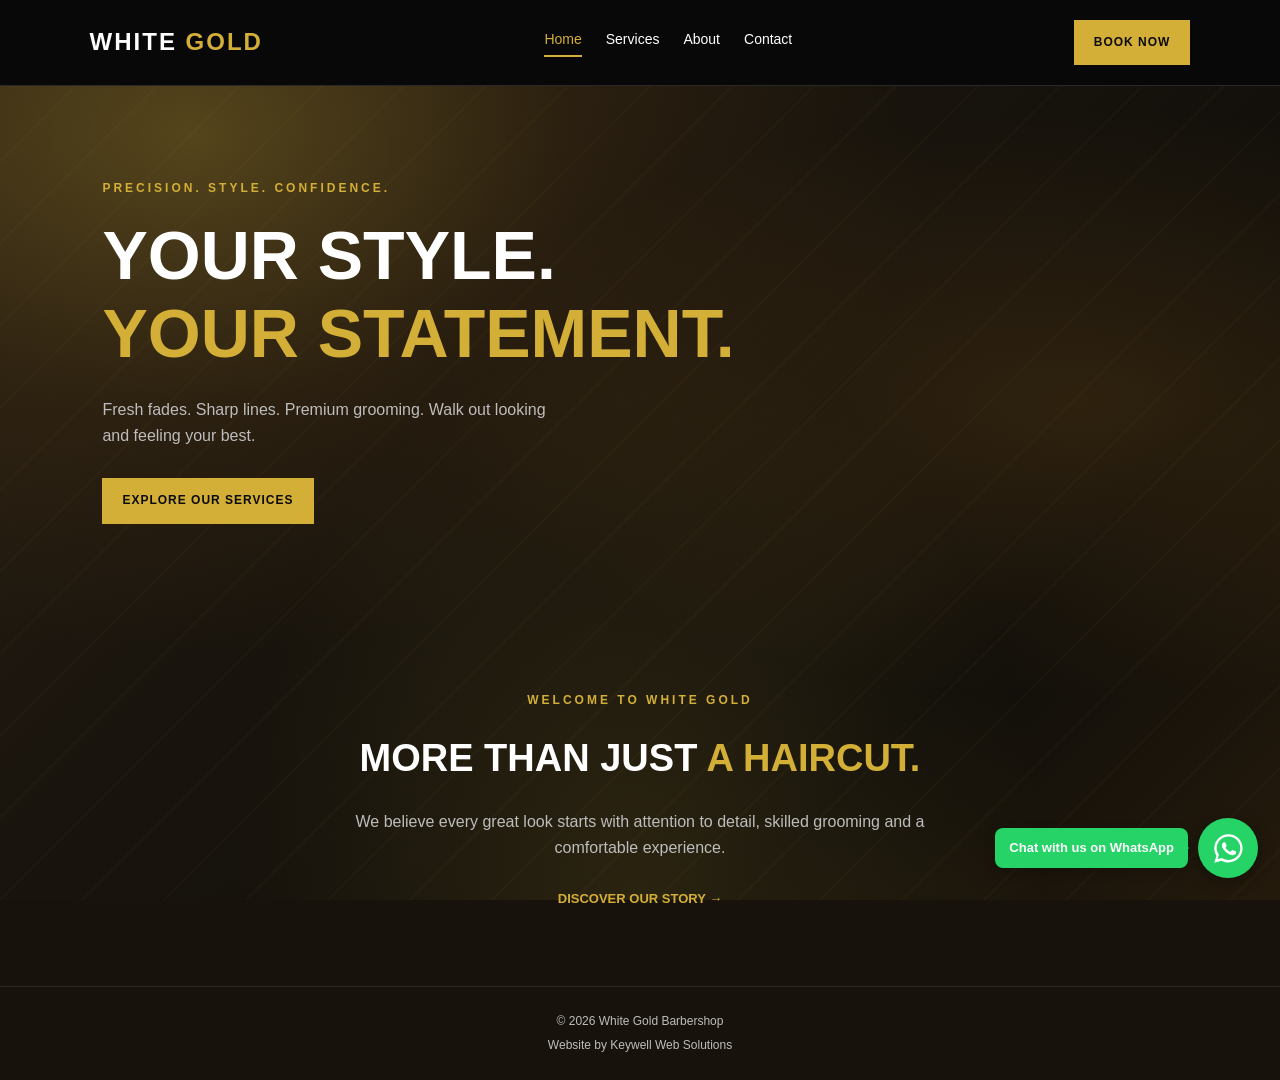
==== html/index.html @ 5f94e581 "Initial commit" ====
<!DOCTYPE html>
<html lang="en">
<head>
    <meta charset="UTF-8">
    <meta name="viewport" content="width=device-width, initial-scale=1.0">

    <title>White Gold Barbershop | Home</title>

    <link rel="stylesheet" href="../css/style.css">

    <script src="../js/script.js" defer></script>
</head>
<body>

    <!-- Website navigation -->
    <header class="navbar">
        <a href="index.html" class="logo">
            WHITE <span>GOLD</span>
        </a>

        <nav>
            <a href="index.html">Home</a>
            <a href="services.html">Services</a>
            <a href="about.html">About</a>
            <a href="contact.html">Contact</a>
        </nav>

        <a href="booking.html" class="book-button">BOOK NOW</a>
    </header>

    <!-- Main homepage content -->
    <main>
        <section class="hero">
            <div class="hero-content">
                <p class="tagline">PRECISION. STYLE. CONFIDENCE.</p>

                <h1>
                    YOUR STYLE.<br>
                    <span>YOUR STATEMENT.</span>
                </h1>

                <p class="description">
                    Fresh fades. Sharp lines. Premium grooming.
                    Walk out looking and feeling your best.
                </p>

                <a href="services.html" class="gold-button">
                    EXPLORE OUR SERVICES
                </a>
            </div>
        </section>

        <!-- Welcome section -->
        <section class="welcome">
            <p class="tagline">WELCOME TO WHITE GOLD</p>

            <h2>MORE THAN JUST <span>A HAIRCUT.</span></h2>

            <p>
                We believe every great look starts with attention
                to detail, skilled grooming and a comfortable experience.
            </p>

            <a href="about.html" class="text-link">
                DISCOVER OUR STORY →
            </a>
        </section>
    </main>

    <!-- Website footer -->
    <footer>
        <p>© 2026 White Gold Barbershop</p>
        <p>Website by Keywell Web Solutions</p>
    </footer>


    
<!-- Floating WhatsApp Contact Icon -->
<a
    href="https://wa.me/254117579587?text=Hello%20White%20Gold%20Barbershop"
    class="whatsapp-float"
    target="_blank"
    rel="noopener noreferrer"
    aria-label="Chat with us on WhatsApp"
    title="Chat with us on WhatsApp">
    <svg viewBox="0 0 32 32" aria-hidden="true">
        <path fill="currentColor" d="M16 3C8.8 3 3 8.7 3 15.8c0 2.5.7 4.8 2 6.8L3 29l6.7-1.9c1.9 1 4 1.6 6.2 1.6 7.2 0 13-5.8 13-12.9S23.2 3 16 3zm0 23.4c-2 0-3.9-.5-5.5-1.5l-.4-.2-4 .9 1.1-3.9-.3-.4a10.7 10.7 0 0 1-1.7-5.6C5.2 9.8 10 5 16 5s10.8 4.8 10.8 10.7S22 26.4 16 26.4zm5.9-8c-.3-.2-1.9-.9-2.2-1-.3-.1-.5-.2-.7.2-.2.3-.8 1-.9 1.2-.2.2-.3.2-.6.1-.3-.2-1.3-.5-2.5-1.5-.9-.8-1.5-1.7-1.7-2-.2-.3 0-.5.1-.6l.5-.6c.2-.2.2-.3.3-.5.1-.2 0-.4 0-.6l-1-2.3c-.2-.6-.5-.5-.7-.5h-.6c-.2 0-.6.1-.9.4-.3.3-1.1 1.1-1.1 2.6s1.1 3 1.3 3.2c.1.2 2.2 3.4 5.4 4.7.8.4 1.4.5 1.9.7.8.2 1.5.2 2.1.1.7-.1 1.9-.8 2.2-1.5.3-.8.3-1.4.2-1.5-.1-.2-.3-.3-.6-.5z"/>
    </svg>
</a>


</body>
</html>
---- css/style.css ----
/* WHITE GOLD BARBERSHOP STYLES */

/* Basic reset */
* {
    margin: 0;
    padding: 0;
    box-sizing: border-box;
}

/* Website colours */
:root {
    --black: #0b0b0b;
    --dark: #151515;
    --gold: #d4af37;
    --white: #ffffff;
    --grey: #bdbdbd;
}

/* General page styling */
body {
    background: var(--black);
    color: var(--white);
    font-family: Arial, Helvetica, sans-serif;
    line-height: 1.6;
}

a {
    text-decoration: none;
}

/* Navigation */
.navbar {
    min-height: 85px;
    padding: 20px 7%;
    display: flex;
    justify-content: space-between;
    align-items: center;
    gap: 20px;
    background: #080808;
    border-bottom: 1px solid #292929;
}

.logo {
    color: var(--white);
    font-size: 24px;
    font-weight: 900;
    letter-spacing: 2px;
}

.logo span {
    color: var(--gold);
}

nav {
    display: flex;
    gap: 24px;
}

nav a {
    color: var(--white);
    font-size: 14px;
    transition: color 0.3s;
}

nav a:hover {
    color: var(--gold);
}

/* Buttons */
.book-button,
.gold-button {
    display: inline-block;
    background: var(--gold);
    color: var(--black);
    padding: 13px 20px;
    font-size: 12px;
    font-weight: bold;
    letter-spacing: 1px;
    transition: 0.3s;
}

.book-button:hover,
.gold-button:hover {
    background: var(--white);
}

/* Hero section */
.hero {
    min-height: 530px;
    padding: 90px 8%;
    display: flex;
    align-items: center;
    background:
        radial-gradient(
            circle at 80% 50%,
            #44330f 0%,
            #1c180e 25%,
            #0b0b0b 65%
        );
}

.hero-content {
    max-width: 680px;
}

.tagline {
    color: var(--gold);
    font-size: 12px;
    font-weight: bold;
    letter-spacing: 3px;
    margin-bottom: 18px;
}

.hero h1 {
    font-size: clamp(38px, 6vw, 68px);
    line-height: 1.15;
    margin-bottom: 25px;
}

h1 span,
h2 span {
    color: var(--gold);
}

.description {
    color: var(--grey);
    max-width: 460px;
    margin-bottom: 30px;
}

/* Welcome section */
.welcome {
    padding: 75px 8%;
    text-align: center;
    background: var(--dark);
}

.welcome h2 {
    font-size: clamp(25px, 4vw, 38px);
    margin-bottom: 20px;
}

.welcome > p:not(.tagline) {
    max-width: 600px;
    margin: 0 auto 25px;
    color: var(--grey);
}

.text-link {
    color: var(--gold);
    font-weight: bold;
    font-size: 13px;
}

.text-link:hover {
    color: var(--white);
}

/* Footer */
footer {
    padding: 25px 8%;
    text-align: center;
    border-top: 1px solid #292929;
    color: var(--grey);
    font-size: 12px;
}

footer p + p {
    margin-top: 5px;
}

/* Responsive layout for phones */
@media (max-width: 800px) {
    .navbar {
        flex-wrap: wrap;
        justify-content: center;
    }

    nav {
        width: 100%;
        justify-content: center;
        flex-wrap: wrap;
        gap: 15px;
    }

    .hero {
        min-height: 450px;
        padding: 65px 7%;
    }

    .book-button {
        margin-top: 5px;
    }
}

@media (max-width: 400px) {
    .navbar {
        padding: 18px 4%;
    }

    nav {
        gap: 12px;
    }

    nav a {
        font-size: 12px;
    }
}

/* SERVICES PAGE - CARD LAYOUT */

.service-grid {
    display: grid;
    grid-template-columns: repeat(3, minmax(0, 1fr));
    gap: 25px;
    margin: 40px auto;
    max-width: 1100px;
    text-align: left;
}

.service-card {
    background: #171717;
    border: 1px solid #3a321d;
    border-radius: 12px;
    padding: 30px 25px;
    min-height: 190px;
    display: flex;
    flex-direction: column;
    justify-content: center;
    transition: transform 0.3s ease, border-color 0.3s ease;
}

.service-card:hover {
    transform: translateY(-5px);
    border-color: #d4af37;
}

.service-card h3 {
    color: #ffffff;
    font-size: 21px;
    margin-bottom: 12px;
}

.service-card p {
    color: #bdbdbd;
    margin-bottom: 18px;
}

.service-card span {
    color: #d4af37;
    font-size: 13px;
    font-weight: bold;
}

/* Tablet and phone screens */
@media (max-width: 800px) {
    .service-grid {
        grid-template-columns: repeat(2, minmax(0, 1fr));
    }
}

@media (max-width: 520px) {
    .service-grid {
        grid-template-columns: 1fr;
    }

    .service-card {
        min-height: 160px;
    }
}

/* =====================================
   ABOUT PAGE
   ===================================== */

.about-intro {
    padding: 85px 8% 55px;
    text-align: center;
    background: #101010;
}

.about-intro h1 {
    font-size: clamp(32px, 5vw, 55px);
    line-height: 1.2;
    margin-bottom: 25px;
}

.about-intro h1 span {
    color: #d4af37;
}

.about-intro > p:last-child {
    max-width: 680px;
    margin: 0 auto;
    color: #bdbdbd;
}

/* Photo gallery */
.about-gallery {
    display: grid;
    width: 100%;
    padding: 35px 8%;
}

.gallery-photo {
    height: 320px;
    overflow: hidden;
    background: #171717;
    border: 1px solid #3a321d;
    border-radius: 10px;
}

.gallery-photo img {
    width: 100%;
    height: 100%;
    display: block;
    object-fit: cover;
    transition: transform 0.4s ease;
}

.gallery-photo:hover img {
    transform: scale(1.06);
}

/* Values cards */
.values-section {
    padding: 75px 8%;
    text-align: center;
}

.values-section h2 {
    font-size: clamp(25px, 4vw, 38px);
    margin-bottom: 35px;
}

.values-grid {
    display: grid;
    grid-template-columns: repeat(3, minmax(0, 1fr));
    gap: 22px;
    max-width: 1100px;
    margin: 0 auto;
    text-align: left;
}

.value-card {
    background: #171717;
    border: 1px solid #393226;
    border-radius: 10px;
    padding: 28px;
}

.value-card h3 {
    color: #d4af37;
    margin-bottom: 12px;
}

.value-card p {
    color: #bdbdbd;
}

/* About page call to action */
.about-cta {
    background: #111111;
    padding: 65px 8%;
    text-align: center;
}

.about-cta h2 {
    font-size: clamp(25px, 4vw, 38px);
}

.about-cta h2 span {
    color: #d4af37;
}

.about-cta p {
    color: #bdbdbd;
    margin: 15px 0 25px;
}

/* Responsive layout */
@media (max-width: 800px) {
    .about-gallery {
        grid-template-columns: repeat(2, minmax(0, 1fr));
    }

    .gallery-photo:last-child {
        display: none;
    }

    .values-grid {
        grid-template-columns: 1fr;
    }
}

@media (max-width: 520px) {
    .about-gallery {
        grid-template-columns: 1fr;
    }

    .gallery-photo {
        height: 280px;
    }

    .gallery-photo:last-child {
        display: block;
    }
}

/* =====================================
   CONTACT PAGE
   ===================================== */

.contact-heading {
    padding: 80px 8% 45px;
    text-align: center;
    background: #101010;
}

.contact-heading h1 {
    font-size: clamp(30px, 5vw, 48px);
    line-height: 1.2;
    margin-bottom: 20px;
}

.contact-heading h1 span {
    color: #d4af37;
}

.contact-heading > p:last-child {
    max-width: 650px;
    margin: 0 auto;
    color: #bdbdbd;
}

/* Contact cards */
.contact-layout {
    display: grid;
    grid-template-columns: repeat(3, minmax(0, 1fr));
    gap: 22px;
    padding: 50px 8%;
}

.contact-card {
    background: #171717;
    border: 1px solid #393226;
    border-radius: 10px;
    padding: 30px 22px;
    text-align: center;
}

.contact-icon {
    color: #d4af37;
    font-size: 34px;
    margin-bottom: 15px;
}

.contact-card h2 {
    font-size: 20px;
    margin-bottom: 12px;
}

.contact-card p {
    color: #bdbdbd;
    margin-bottom: 12px;
}

.contact-card .contact-detail {
    color: #d4af37;
    font-size: 13px;
    font-weight: bold;
}

/* Booking section */
.booking-section {
    padding: 70px 8%;
    text-align: center;
    background: #111111;
}

.booking-section h2 {
    font-size: clamp(25px, 4vw, 38px);
}

.booking-section h2 span {
    color: #d4af37;
}

.booking-section p:not(.tagline) {
    color: #bdbdbd;
    max-width: 600px;
    margin: 18px auto 25px;
}

/* Disabled booking button */
button.gold-button:disabled {
    border: none;
    opacity: 0.65;
    cursor: not-allowed;
}

/* Responsive layout */
@media (max-width: 800px) {
    .contact-layout {
        grid-template-columns: 1fr;
    }
}



/* CONTACT US ON WHATSAPP - GREEN BUTTON */
.whatsapp-button {
    display: inline-block;
    padding: 14px 22px;
    margin-top: 10px;
    background-color: #25D366 !important;
    color: #07140b !important;
    border: 1px solid #25D366 !important;
    border-radius: 6px;
    font-size: 13px;
    font-weight: bold;
    text-align: center;
    text-decoration: none;
    transition: background-color 0.3s ease,
                transform 0.2s ease;
}

/* Hover and keyboard focus */
.whatsapp-button:hover,
.whatsapp-button:focus {
    background-color: #128C7E !important;
    border-color: #128C7E !important;
    color: #ffffff !important;
    transform: translateY(-2px);
}

/* When clicked */
.whatsapp-button:active {
    transform: translateY(0);
}


/* FLOATING WHATSAPP ICON */
.whatsapp-float {
    position: fixed;
    right: 22px;
    bottom: 22px;
    width: 60px;
    height: 60px;
    background-color: #25D366;
    color: #ffffff;
    border-radius: 50%;
    display: flex;
    align-items: center;
    justify-content: center;
    text-decoration: none;
    box-shadow: 0 4px 15px rgba(0, 0, 0, 0.35);
    z-index: 9999;
    transition: transform 0.2s ease, background-color 0.2s ease;
}

.whatsapp-float svg {
    width: 35px;
    height: 35px;
}

.whatsapp-float:hover {
    background-color: #128C7E;
    transform: scale(1.08);
}

.whatsapp-float:active {
    transform: scale(0.95);
}

/* WHATSAPP FLOATING LABEL */

/* GREEN WHATSAPP FLOATING LABEL */
.whatsapp-float::before {
    content: "Chat with us on WhatsApp";
    position: absolute;
    right: 70px;
    background: #25D366;
    color: #ffffff;
    padding: 10px 14px;
    border-radius: 8px;
    font-size: 13px;
    font-weight: bold;
    white-space: nowrap;
    box-shadow: 0 3px 12px rgba(0, 0, 0, 0.2);
}

.whatsapp-float::after {
    content: "";
    position: absolute;
    right: 62px;
    border: 7px solid transparent;
    border-left-color: #25D366;
}

/* ACTIVE NAVIGATION LINK */
.navbar nav a.active {
    color: #d4af37;
    border-bottom: 2px solid #d4af37;
    padding-bottom: 5px;
}

/* LET THE PHOTO SHOW THROUGH SERVICE CARDS */
body.services-page .service-card {
    background-color: rgba(20, 20, 20, 0.65);
}


/* =========================================
   WHITE GOLD - PREMIUM CSS-ONLY BACKGROUND
   ========================================= */

body {
    position: relative;
    isolation: isolate;
    background: #17120b !important;
}

/* Warm bronze lighting and elegant gold texture */
body::before {
    content: "";
    position: fixed;
    inset: 0;
    background:
        radial-gradient(
            ellipse at 15% 15%,
            rgba(212, 175, 55, 0.28) 0%,
            rgba(142, 93, 25, 0.12) 25%,
            transparent 48%
        ),
        radial-gradient(
            ellipse at 85% 45%,
            rgba(176, 116, 31, 0.18) 0%,
            transparent 42%
        ),
        radial-gradient(
            ellipse at 50% 100%,
            rgba(212, 175, 55, 0.13) 0%,
            transparent 45%
        ),
        repeating-linear-gradient(
            135deg,
            transparent 0px,
            transparent 55px,
            rgba(212, 175, 55, 0.045) 56px,
            transparent 58px
        ),
        linear-gradient(
            135deg,
            #292013 0%,
            #19140d 40%,
            #100e0a 75%,
            #241a0c 100%
        );
    z-index: -1;
    pointer-events: none;
}

/* Remove the old Home hero background */
.hero {
    background-image: none !important;
    background-color: transparent !important;
}

/* Let the warm background show through sections */
main,
main > section {
    background-color: transparent !important;
}

/* Add depth to the welcome and other content sections */
main > section:not(.hero) {
    background-color: rgba(17, 13, 8, 0.35);
}

/* Rich, premium-looking cards */
.service-card,
.contact-card,
.value-card {
    background: linear-gradient(
        145deg,
        rgba(48, 37, 19, 0.94),
        rgba(20, 18, 14, 0.97)
    );
    border: 1px solid rgba(212, 175, 55, 0.55);
    box-shadow: 0 10px 30px rgba(0, 0, 0, 0.25);
}

/* Keep the text easy to read */
main p {
    color: #eee5d2;
}

/* Gold hover glow on cards */
.service-card:hover,
.contact-card:hover,
.value-card:hover {
    border-color: #f2d675;
    box-shadow: 0 12px 32px rgba(212, 175, 55, 0.13);
}

/* Simpler background for reduced-motion preferences */
@media (prefers-reduced-motion: reduce) {
    body::before {
        background-image:
            radial-gradient(
                ellipse at 15% 15%,
                rgba(212, 175, 55, 0.22),
                transparent 48%
            ),
            linear-gradient(135deg, #292013, #100e0a);
    }
}

/* IMPROVE TEXT READABILITY */
main > section:not(.hero) {
    background-color: rgba(10, 10, 10, 0.48);
}

/* Keep service and contact cards readable */
.service-card,
.contact-card,
.value-card {
    background-color: rgba(15, 15, 15, 0.88);
}

/* Make paragraph text clear */
main p {
    color: #f5f5f5;
}

/* =====================================
   WHITE GOLD - BARBERSHOP GALLERY
   ===================================== */

.about-gallery {
    padding: 60px 7%;
}

.gallery-heading {
    text-align: center;
    margin-bottom: 35px;
}

.gallery-heading h2 {
    color: #ffffff;
}

.gallery-heading h2 span {
    color: #d4af37;
}

.gallery-heading > p:last-child {
    color: #eeeeee;
    line-height: 1.7;
}

/* Style Gallery Grid Layout */
.style-gallery {
    display: grid;
    grid-template-columns: repeat(3, minmax(0, 1fr));
    align-items: start;
    gap: 25px;
    width: 100%;
    max-width: 1200px;
    margin: 0 auto;
}

/* Individual Style Card */
.style-card {
    min-width: 0;
    width: 100%;
    height: auto;
    align-items: start;
    background: rgba(17, 17, 17, 0.92);
    border: 1px solid #d4af37;
    border-radius: 12px;
    overflow: hidden;
    display: flex;
    flex-direction: column;
    box-shadow: 0 8px 24px rgba(0, 0, 0, 0.4);
    transition: transform 0.3s ease, border-color 0.3s ease;
}

.style-card:hover {
    transform: translateY(-5px);
    border-color: #ffffff;
}

/* Card Image */
.style-card img {
    width: 100%;
    height: 220px;
    object-fit: cover;
    display: block;
}

/* Card Text Content */
.style-info {
    padding: 20px;
}

.style-info h3 {
    color: #d4af37;
    margin: 0 0 10px;
    font-size: 18px;
}

.style-info p {
    color: #eeeeee;
    margin: 0;
    font-size: 14px;
    line-height: 1.6;
}

/* Responsive Tablet & Mobile Adjustments */
@media (max-width: 900px) {
    .style-gallery {
        grid-template-columns: repeat(2, minmax(0, 1fr));
    }
}

@media (max-width: 520px) {
    .style-gallery {
        grid-template-columns: 1fr;
    }
}

/* WHITE GOLD - GALLERY CARD DESIGN */
.about-gallery {
    padding: 60px 7%;
    position: relative;
}

.style-gallery {
    display: grid;
    grid-template-columns: repeat(3, minmax(0, 1fr));
    gap: 25px;
}

.style-card {
    overflow: hidden;
    border: 1px solid #c9a227;
    border-radius: 16px;
    background: #111111;
    box-shadow: 0 8px 24px rgba(0, 0, 0, 0.4);
    transition: transform 0.3s ease, box-shadow 0.3s ease;
}

.style-card:hover {
    transform: translateY(-7px);
    box-shadow: 0 14px 30px rgba(201, 162, 39, 0.2);
}

.style-card img {
    display: block;
    width: 100%;
    height: 260px;
    object-fit: cover;
    border-radius: 15px 15px 0 0;
}

.style-info {
    padding: 18px;
}

.style-info h3 {
    color: #d4af37;
    margin: 0 0 10px;
}

.style-info p {
    color: #eeeeee;
    line-height: 1.6;
    margin: 0;
}

@media (max-width: 800px) {
    .style-gallery {
        grid-template-columns: repeat(2, minmax(0, 1fr));
    }
}

@media (max-width: 520px) {
    .style-gallery {
        grid-template-columns: 1fr;
    }

    .style-card img {
        height: 280px;
    }
}

/* FIX CONTENT CARDS AND TEXT OVERFLOW */

.about-card,
.about-content .card,
.about-section .card,
.feature-card,
.contact-card,
.service-card {
    box-sizing: border-box;
    min-width: 0;
    height: auto;
    min-height: 0;
    padding: 24px;
    overflow-wrap: anywhere;
    word-break: normal;
}

.about-card p,
.about-content .card p,
.about-section .card p,
.feature-card p,
.contact-card p,
.service-card p {
    max-width: 100%;
    white-space: normal;
    overflow-wrap: anywhere;
    word-break: normal;
    line-height: 1.7;
}

.about-card h2,
.about-card h3,
.about-content .card h2,
.about-content .card h3,
.about-section .card h2,
.about-section .card h3,
.feature-card h2,
.feature-card h3,
.contact-card h2,
.service-card h2,
.service-card h3 {
    overflow-wrap: anywhere;
    line-height: 1.4;
}

.about-card img,
.about-content .card img,
.about-section .card img,
.feature-card img,
.contact-card img,
.service-card img {
    max-width: 100%;
    height: auto;
    object-fit: cover;
}


#appointmentDate {
    color: #ffffff !important;
    background-color: #222222 !important;
    appearance: auto !important;
    -webkit-appearance: auto !important;
}

#appointmentDate::-webkit-calendar-picker-indicator {
    display: block !important;
    visibility: visible !important;
    opacity: 1 !important;
    filter: invert(1) !important;
    width: 20px !important;
    height: 20px !important;
    cursor: pointer;
}


/* FIX ABOUT PAGE GALLERY IMAGES */
.about-gallery .style-gallery {
    display: grid;
    grid-template-columns: repeat(3, minmax(0, 1fr));
    gap: 25px;
    width: 100%;
}

.about-gallery .style-card {
    width: 100%;
    min-width: 0;
    overflow: hidden;
    display: flex;
    flex-direction: column;
    align-items: stretch;
}

.about-gallery .style-card img {
    display: block;
    width: 100%;
    max-width: 100%;
    height: 260px;
    min-height: 260px;
    object-fit: cover;
    object-position: center;
    flex-shrink: 0;
    border-radius: 0;
}

@media (max-width: 800px) {
    .about-gallery .style-gallery {
        grid-template-columns: repeat(2, minmax(0, 1fr));
    }
}

@media (max-width: 520px) {
    .about-gallery .style-gallery {
        grid-template-columns: 1fr;
    }
}
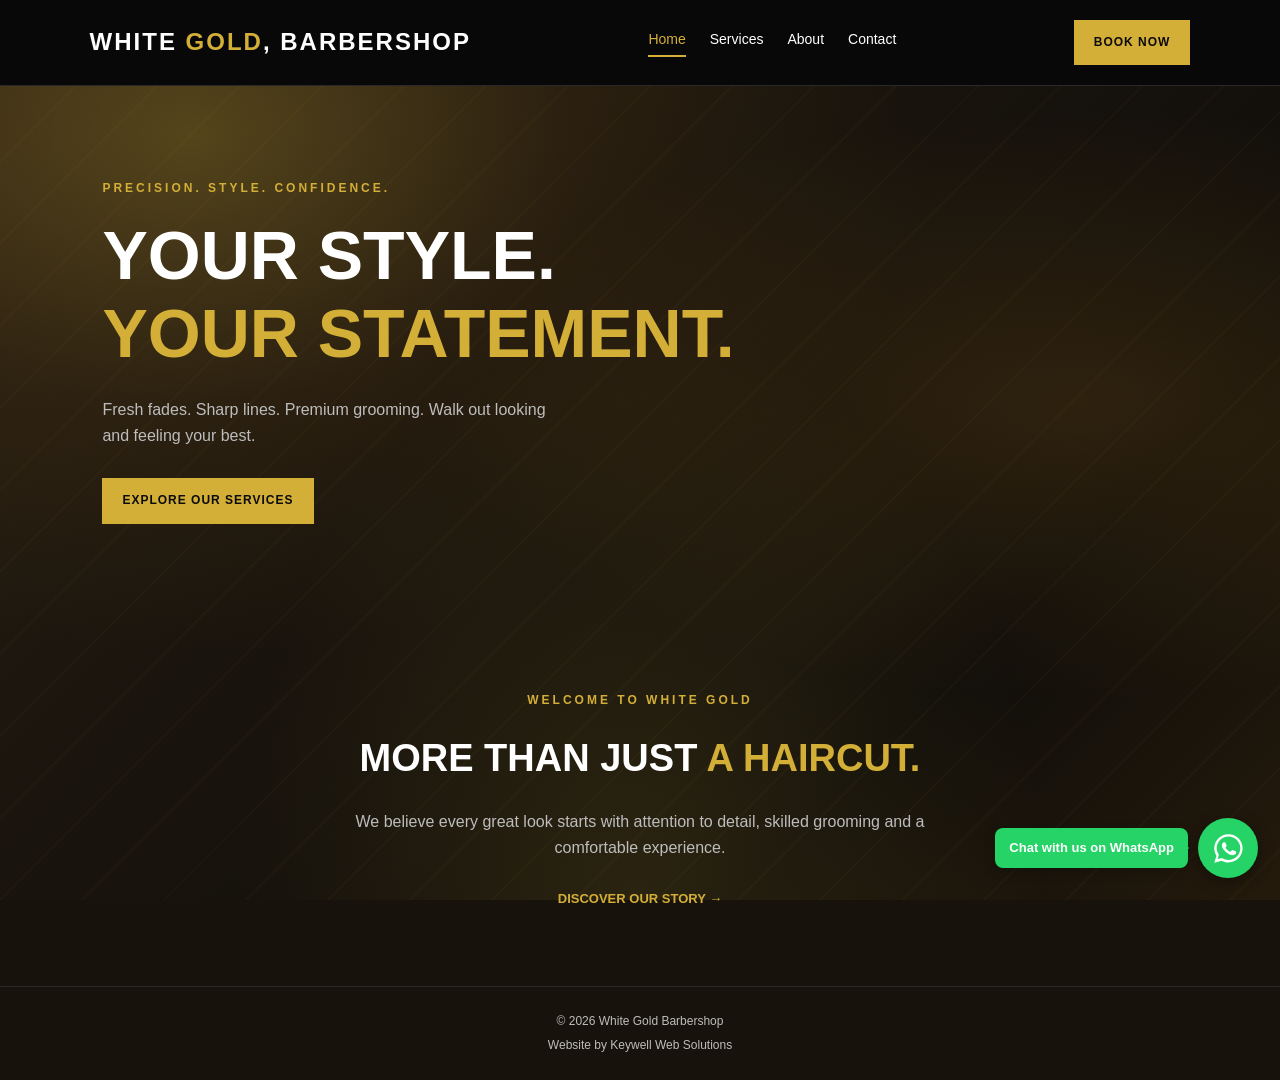
==== commit 6cdded77: "Adding the header of homepage" ====
--- a/html/index.html
+++ b/html/index.html
@@ -16,7 +16,7 @@
     <!-- Website navigation -->
     <header class="navbar">
         <a href="index.html" class="logo">
-            WHITE <span>GOLD</span>
+            WHITE <span>GOLD</span>, BARBERSHOP
         </a>
 
         <nav>
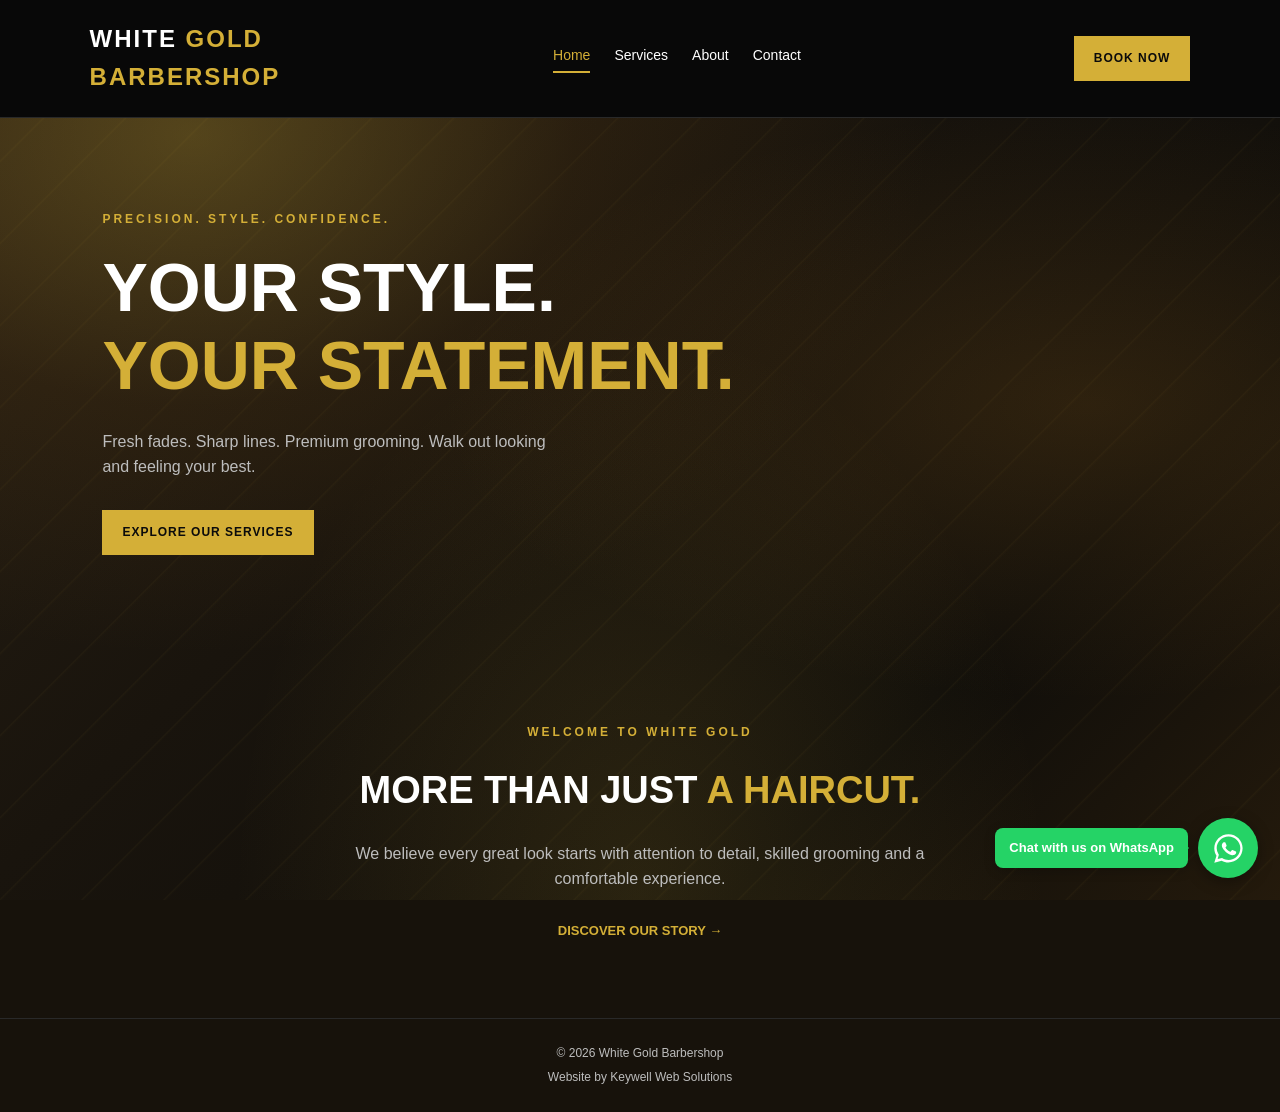
==== commit 222538bc: "Adding the header of homepage" ====
--- a/html/index.html
+++ b/html/index.html
@@ -16,7 +16,8 @@
     <!-- Website navigation -->
     <header class="navbar">
         <a href="index.html" class="logo">
-            WHITE <span>GOLD</span>, BARBERSHOP
+            WHITE <span>GOLD</span><br>
+            <span> BARBERSHOP</span>
         </a>
 
         <nav>
